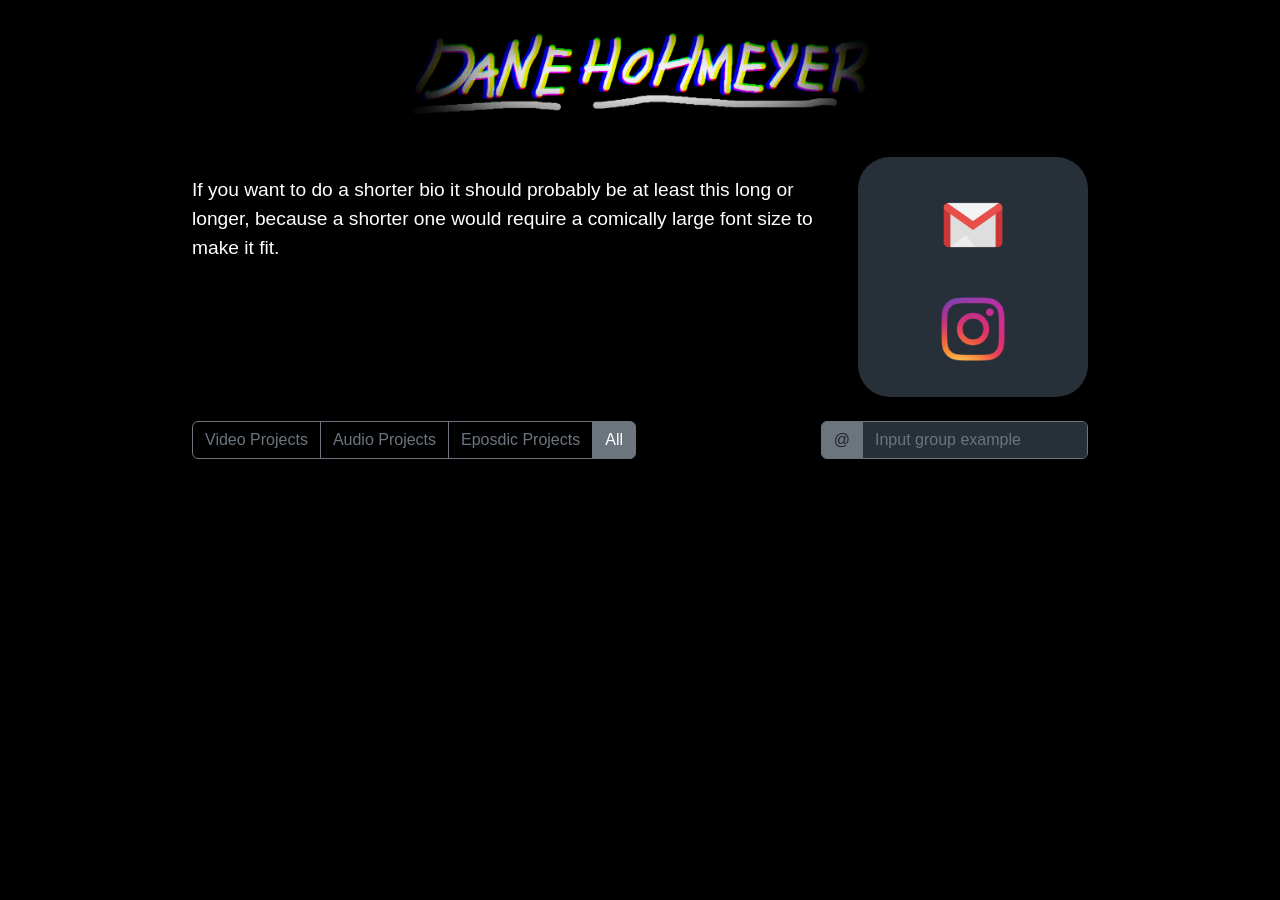
==== index.html @ 88d73496 "moved to own repo" ====
<!DOCTYPE html>

<head>
  <link rel="stylesheet" href="bootstrap.min.css">
  <link rel="stylesheet" href="./style.css">
  <script src="bootstrap.min.js"></script>
  <title>Dane Hohmeyer</title>
  <meta name="viewport">
  <meta name="description" content="Artisitc Musings for Coastal Organisms">
</head>
</body>
<div class="title">
  <img src="./imgs/vignettegif.gif" alt="Dane Hohmeyer">
</div>
<main>
  <div id="about" class="my-2">
    <div id="bio">
      If you want to do a shorter bio it should probably be at least this long or longer,
      because a shorter one would require a comically large font size to make it fit.
    </div>

    <div id="links">
      <a href="mailto:danehohmeyer@gmail.com">
        <img src="./imgs/gmail.png">
      </a>
      <a href="https://www.instagram.com/danehohmeyer/">
        <img src="./imgs/instagram.png">
      </a>
    </div>
  </div>
  <div id="filter" class="btn-toolbar justify-content-between w-100 my-3" role="toolbar">
    <div class="btn-group" role="group" aria-label="First group">
      <button id="1" type="button" class="btn btn-outline-secondary">Video Projects</button>
      <button id="2" type="button" class="btn btn-outline-secondary">Audio Projects</button>
      <button id="3" type="button" class="btn btn-outline-secondary">Eposdic Projects</button>
      <button id="4" type="button" class="btn btn-secondary">All</button>
    </div>

        <div class="input-group">
            <div class="input-group-text" id="btnGroupAddon2">@</div>
            <input type="text" class="form-control" placeholder="Input group example" aria-label="Input group example" aria-describedby="btnGroupAddon2">
          </div>
    </div>
    <div id="content" class="w-100">
    </div>
  </div>
  <div id="content" class="w-100">
    <table class="w-100">
    </table>
  </div>
</main>

<div class="modal fade" id="content-player" tabindex="-1" aria-labelledby="exampleModalLabel" aria-hidden="true">
    <div class="modal-dialog modal-dialog-centered modal-dialog-scrollable">
      <div class="modal-content" style="color: black;">
        <div class="modal-header">
          <h5 class="modal-title" id="exampleModalLabel">Content Title</h5>
          <button type="button" class="btn-close" data-bs-dismiss="modal" aria-label="Close"></button>
        </div>
        <div class="modal-body">
            <iframe width="560" height="315" src="https://www.youtube.com/embed/n__GJuqLb00" title="YouTube video player" frameborder="0" allow="accelerometer; autoplay; clipboard-write; encrypted-media; gyroscope; picture-in-picture" allowfullscreen></iframe>
            <p>
                Theses modals are really nice<br>
                You can put whatever you want in them<br>
                And they will be centered<br>
                And they will be scrollable<br>
                And they will be resizable<br>
                And they will be closable<br>
                If you want to add like a content discription you can just add text under the modal<br>
                Or like the film analog to a dev log where you can talk about the project<br>
                idk<br>
                im going to add some extra spaces to see how it behaves with extra text<br>
                <br><br><br><br><br><br>
                pretty sexy huh?
            </p>
        </div>
        <div class="modal-footer">
          <button type="button" class="btn btn-secondary" data-bs-dismiss="modal">Close</button>
        </div>
      </div>
    </div>
  </div>
</div>


<script src="../jquery-3.3.1.js"></script>
<script src="./config.js"></script>
<script defer src="./script.js"></script>
</body>
---- style.css ----
:root {
  --bg-color-1: #000;
  --bg-color-2: #272f38;
  --accent-color: #6c757d;
  --text-color-1: rgba(255, 255, 255, 1);
  --text-highlight-1: #ff8a00;
  --text-highlight-2: #e52e71;
  --gradient: linear-gradient(90deg, #ff8a00, #e52e71);
}

html {
  margin: 0;
  height: 100%;
}
body {
  height: 100%;
  margin: 0;
  /* background-image: ; */
  background-color: var(--bg-color-1);
}

body {
  font-family: "Roboto", sans-serif;
  font-size: 16px;
  line-height: 1.5;
  color: var(--text-color-1);
  background-color: var(--bg-color-1);
}

body {
  height: 100%;
  display: flex;
  flex-direction: column;
  color: white;
}

main {
  /* height: 100; */
  flex: 1 1 auto;
  display: flex;
  flex-direction: column;
  align-items: flex-start;
  width: 70%;
  margin-left: auto;
  margin-right: auto;
}

div.title {
  background-color: black;
  color: white;
  flex: 0 0 auto;

  padding: 1em;
  top: 0px;
  margin: 0 auto;
}

div.title img {
  margin: 0 auto;
  display: block;
  width: 30%;
  min-width: 500px;
}

a {
  text-decoration: none;
  color: white;
}

#about {
  display: flex;
  flex-direction: row;
  justify-content: center;
  flex-wrap: nowrap;
  align-items: flex-start;
  margin-left: auto;
  margin-right: auto;
  gap: 20px;
  width: 100%;
}

#about #bio {
  margin: 1em 0;
  font-size: larger;
  flex: 1 1 50%;
}

#about #links {
  flex: 1 0 0;
  display: flex;
  min-width: 50px;
  max-width: 50%;
  flex-direction: row;
  flex-wrap: wrap;
  justify-content: center;
  align-items: center;
  background-color: var(--bg-color-2);
  border-radius: 2em;
  padding: 1em;
}

#about img {
  height: 4em;
  margin: 20px;
  /* max-height: 15%; */
}

#filter .btn:focus {
  outline: none;
  box-shadow: none;
}

#filter .input-group-text {
	border-color: var(--accent-color);
	background-color: var(--accent-color);

}

#filter .form-control {
	border-color: var(--accent-color);
	background-color: var(--bg-color-2);
	color: var(--text-color-1)
}

#content {
  flex: 0 1 100%;
  display: flex;
  flex-direction: row;
  flex-wrap: wrap;
  justify-content: center;
  align-items: flex-start;
  row-gap: 0;
  gap: 0;
}

#content .cell {
  overflow: hidden;
}

/* #content img {
  width: 100%;
  max-height: 100%;
} */

#content 

#content .hidden img {
  opacity: 0;
}

.modal-dialog {
  max-width: 592px;
}
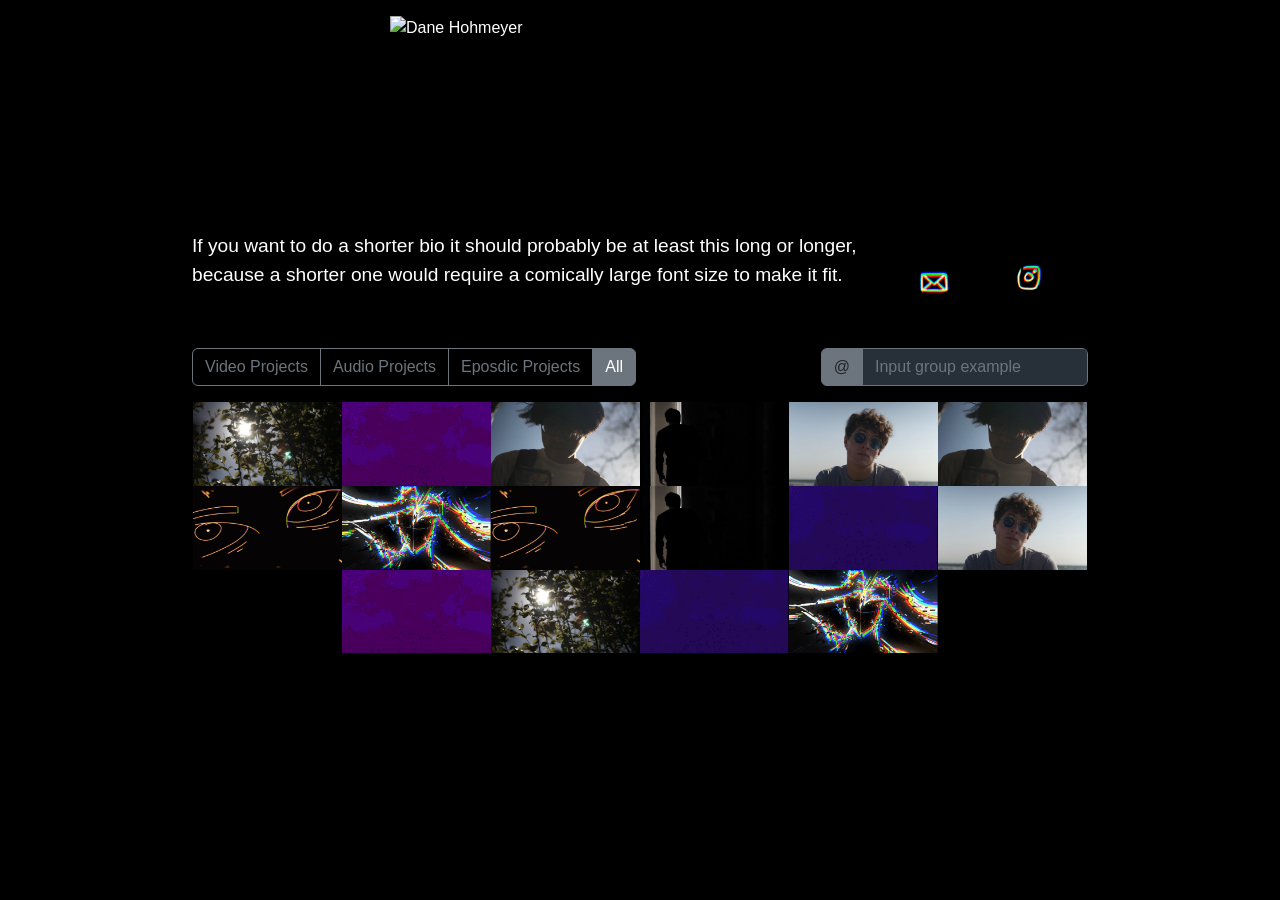
==== commit 1654aaeb: "added new gifs" ====
--- a/index.html
+++ b/index.html
@@ -10,10 +10,10 @@
 </head>
 </body>
 <div class="title">
-  <img src="./imgs/vignettegif.gif" alt="Dane Hohmeyer">
+  <img src="./imgs/DANELUMHOHMEYERGIF.gif" alt="Dane Hohmeyer">
 </div>
 <main>
-  <div id="about" class="my-2">
+  <div id="about">
     <div id="bio">
       If you want to do a shorter bio it should probably be at least this long or longer,
       because a shorter one would require a comically large font size to make it fit.
@@ -21,10 +21,10 @@
 
     <div id="links">
       <a href="mailto:danehohmeyer@gmail.com">
-        <img src="./imgs/gmail.png">
+        <img src="./imgs/MAILICONGIF.gif">
       </a>
       <a href="https://www.instagram.com/danehohmeyer/">
-        <img src="./imgs/instagram.png">
+        <img src="./imgs/INSTAGIF.gif">
       </a>
     </div>
   </div>
@@ -83,7 +83,7 @@
 </div>
 
 
-<script src="../jquery-3.3.1.js"></script>
+<script src="https://code.jquery.com/jquery-3.5.1.min.js" integrity="sha256-9/aliU8dGd2tb6OSsuzixeV4y/faTqgFtohetphbbj0=" crossorigin="anonymous"></script>
 <script src="./config.js"></script>
 <script defer src="./script.js"></script>
 </body>
--- a/style.css
+++ b/style.css
@@ -60,6 +60,8 @@
   display: block;
   width: 30%;
   min-width: 500px;
+  height: 200px;
+  object-fit: cover; 
 }
 
 a {
@@ -70,38 +72,44 @@
 #about {
   display: flex;
   flex-direction: row;
-  justify-content: center;
+  justify-content: space-between;
   flex-wrap: nowrap;
   align-items: flex-start;
-  margin-left: auto;
-  margin-right: auto;
+  margin: 0 auto;
   gap: 20px;
   width: 100%;
 }
 
 #about #bio {
-  margin: 1em 0;
+  margin: 0;
   font-size: larger;
-  flex: 1 1 50%;
+  flex: 1 1 30%;
+}
+
+#about a{
 }
 
 #about #links {
-  flex: 1 0 0;
+  border-radius: 2em;
+  /* background-color: var(--bg-color-2); */
+  width: calc(50% - 12em);
+  flex: 1 0 auto;
   display: flex;
   min-width: 50px;
-  max-width: 50%;
+  max-width: 13em;
+  height: fit-content;
   flex-direction: row;
   flex-wrap: wrap;
   justify-content: center;
   align-items: center;
-  background-color: var(--bg-color-2);
-  border-radius: 2em;
-  padding: 1em;
+  /* padding: 1em; */
 }
 
 #about img {
-  height: 4em;
-  margin: 20px;
+  object-fit: cover; 
+  height: 100px;
+  width: 100px;
+  /* margin: 1em; */
   /* max-height: 15%; */
 }
 
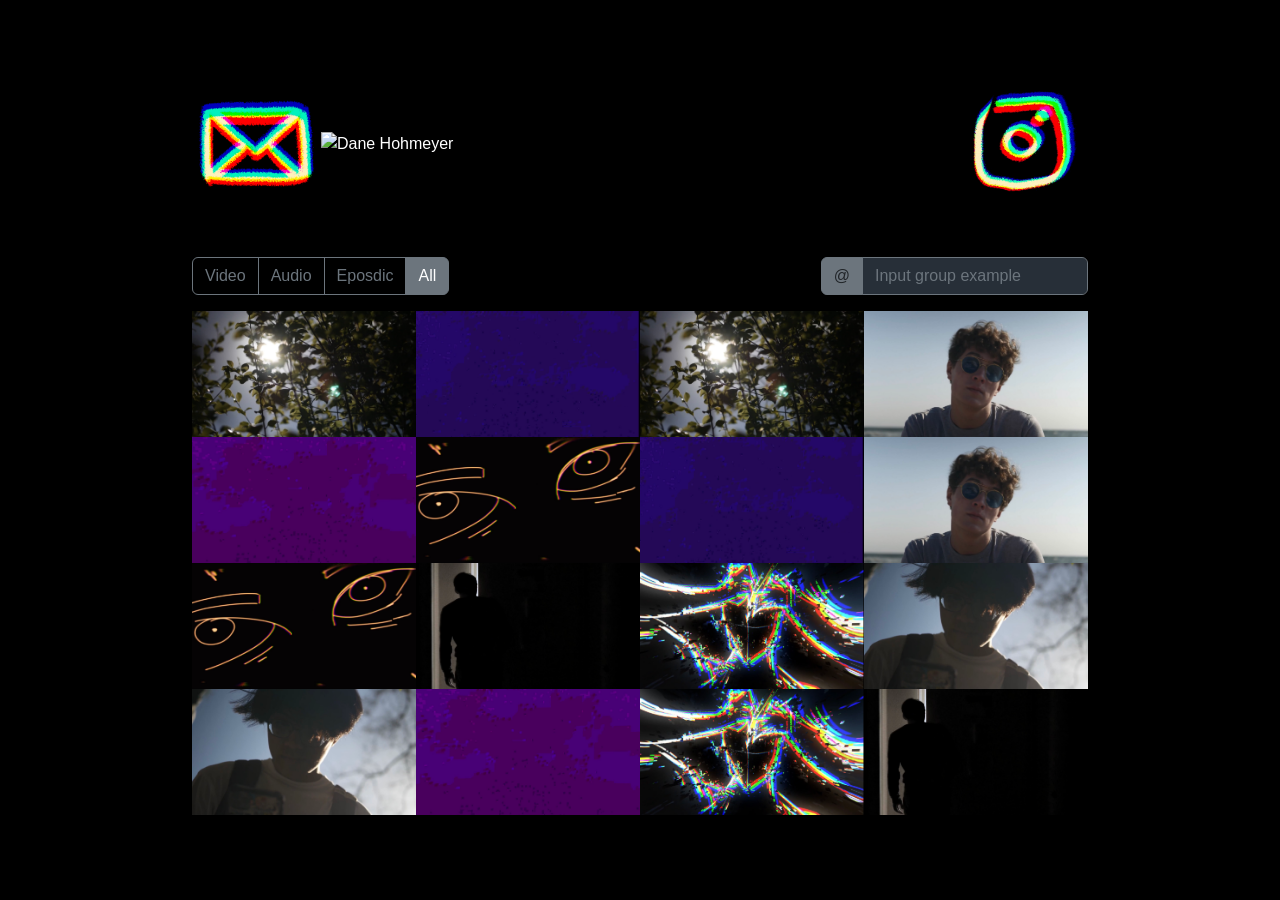
==== commit 5ed47f0c: "new sexy buttons" ====
--- a/index.html
+++ b/index.html
@@ -10,29 +10,26 @@
 </head>
 </body>
 <div class="title">
-  <img src="./imgs/DANELUMHOHMEYERGIF.gif" alt="Dane Hohmeyer">
+  <a href="mailto:danehohmeyer@gmail.com">
+    <img src="./imgs/CROPMAIL.gif">
+  </a>
+  <img src="./imgs/CROPTITLE.gif" alt="Dane Hohmeyer">
+  <a href="https://www.instagram.com/danehohmeyer/">
+    <img src="./imgs/CROPINSTA.gif">
+  </a>
+  <!-- <div id="links">
+  </div>
+  <div id="about">
+  If you want to do a shorter bio it should probably be at least this long or longer,
+    because a shorter one would require a comically large font size to make it fit.
+  </div> -->
 </div>
 <main>
-  <div id="about">
-    <div id="bio">
-      If you want to do a shorter bio it should probably be at least this long or longer,
-      because a shorter one would require a comically large font size to make it fit.
-    </div>
-
-    <div id="links">
-      <a href="mailto:danehohmeyer@gmail.com">
-        <img src="./imgs/MAILICONGIF.gif">
-      </a>
-      <a href="https://www.instagram.com/danehohmeyer/">
-        <img src="./imgs/INSTAGIF.gif">
-      </a>
-    </div>
-  </div>
-  <div id="filter" class="btn-toolbar justify-content-between w-100 my-3" role="toolbar">
+  <div id="filter" class="btn-toolbar w-100 my-3" role="toolbar">
     <div class="btn-group" role="group" aria-label="First group">
-      <button id="1" type="button" class="btn btn-outline-secondary">Video Projects</button>
-      <button id="2" type="button" class="btn btn-outline-secondary">Audio Projects</button>
-      <button id="3" type="button" class="btn btn-outline-secondary">Eposdic Projects</button>
+      <button id="1" type="button" class="btn btn-outline-secondary">Video</button>
+      <button id="2" type="button" class="btn btn-outline-secondary">Audio</button>
+      <button id="3" type="button" class="btn btn-outline-secondary">Eposdic</button>
       <button id="4" type="button" class="btn btn-secondary">All</button>
     </div>
 
@@ -44,7 +41,7 @@
     <div id="content" class="w-100">
     </div>
   </div>
-  <div id="content" class="w-100">
+  <div id="padding" class="w-100">
     <table class="w-100">
     </table>
   </div>
--- a/style.css
+++ b/style.css
@@ -10,108 +10,74 @@
 
 html {
   margin: 0;
+  width: 100%;
   height: 100%;
-}
-body {
-  height: 100%;
-  margin: 0;
-  /* background-image: ; */
-  background-color: var(--bg-color-1);
 }
 
 body {
+  height: 100%;
+  width: 70%;
+  margin: 0;
+  /* background-image: ; */
   font-family: "Roboto", sans-serif;
   font-size: 16px;
   line-height: 1.5;
   color: var(--text-color-1);
   background-color: var(--bg-color-1);
+  display: flex;
+  flex-direction: column;
+  margin: 0 auto;
 }
 
-body {
-  height: 100%;
+div.title {
+  position: relative;
   display: flex;
-  flex-direction: column;
+  flex-wrap: nowrap;
+  flex-direction: row;
+  background-color: black;
+  align-items: center;
+  justify-content: center;
+  /* height: 15em; */
+  padding: 0 0em;
+  margin: 5em 0 2em 0;
+}
+
+div.title>img {
+  display: block;
+  /* height: 100%; */
+  flex: 0 1 auto;
+  width: 99%;
+}
+
+.title a {
+  text-decoration: none;
   color: white;
+  display: block;
+  /* height: 100%; */
+  flex: 0 1 20%;
+  width: 20%;
+}
+
+.title a>img {
+  /* height: 100%; */
+  width: 100%;
+  /* margin: 1em; */
+  /* max-height: 15%; */
 }
 
 main {
-  /* height: 100; */
+  width: 100%;
   flex: 1 1 auto;
   display: flex;
   flex-direction: column;
   align-items: flex-start;
-  width: 70%;
-  margin-left: auto;
-  margin-right: auto;
+  
+}
+#filter{
+  justify-content: space-between;
+  flex-wrap: nowrap;
 }
 
-div.title {
-  background-color: black;
-  color: white;
-  flex: 0 0 auto;
-
-  padding: 1em;
-  top: 0px;
-  margin: 0 auto;
-}
-
-div.title img {
-  margin: 0 auto;
-  display: block;
-  width: 30%;
-  min-width: 500px;
-  height: 200px;
-  object-fit: cover; 
-}
-
-a {
-  text-decoration: none;
-  color: white;
-}
-
-#about {
-  display: flex;
-  flex-direction: row;
-  justify-content: space-between;
-  flex-wrap: nowrap;
-  align-items: flex-start;
-  margin: 0 auto;
-  gap: 20px;
-  width: 100%;
-}
-
-#about #bio {
-  margin: 0;
-  font-size: larger;
-  flex: 1 1 30%;
-}
-
-#about a{
-}
-
-#about #links {
-  border-radius: 2em;
-  /* background-color: var(--bg-color-2); */
-  width: calc(50% - 12em);
-  flex: 1 0 auto;
-  display: flex;
-  min-width: 50px;
-  max-width: 13em;
-  height: fit-content;
-  flex-direction: row;
-  flex-wrap: wrap;
-  justify-content: center;
-  align-items: center;
-  /* padding: 1em; */
-}
-
-#about img {
-  object-fit: cover; 
-  height: 100px;
-  width: 100px;
-  /* margin: 1em; */
-  /* max-height: 15%; */
-}
 
 #filter .btn:focus {
   outline: none;
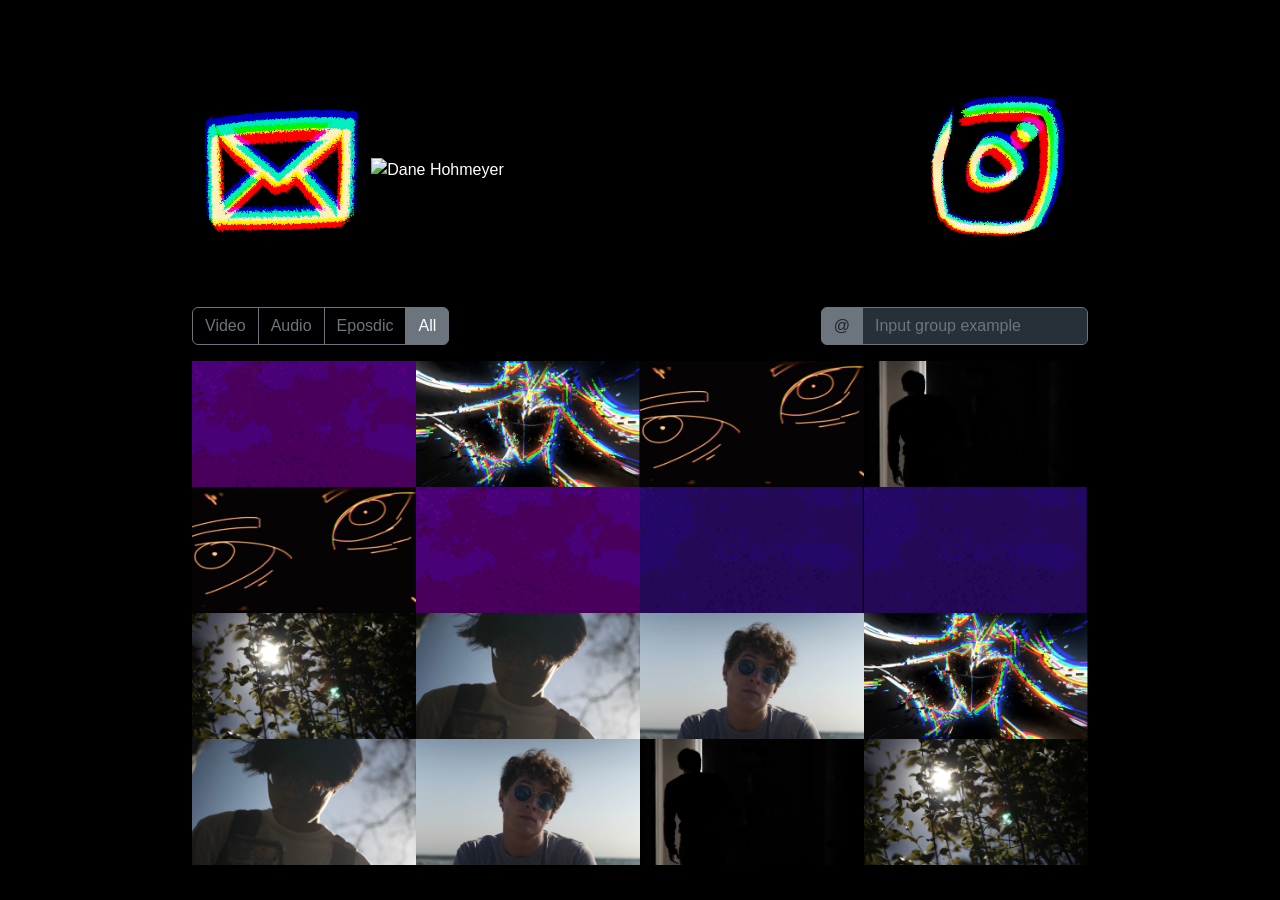
==== commit d8d666a3: "mobile fix maybe" ====
--- a/index.html
+++ b/index.html
@@ -3,7 +3,6 @@
 <head>
   <link rel="stylesheet" href="bootstrap.min.css">
   <link rel="stylesheet" href="./style.css">
-  <script src="bootstrap.min.js"></script>
   <title>Dane Hohmeyer</title>
   <meta name="viewport">
   <meta name="description" content="Artisitc Musings for Coastal Organisms">
@@ -20,7 +19,7 @@
   <!-- <div id="links">
   </div>
   <div id="about">
-  If you want to do a shorter bio it should probably be at least this long or longer,
+    If you want to do a shorter bio it should probably be at least this long or longer,
     because a shorter one would require a comically large font size to make it fit.
   </div> -->
 </div>
@@ -32,55 +31,56 @@
       <button id="3" type="button" class="btn btn-outline-secondary">Eposdic</button>
       <button id="4" type="button" class="btn btn-secondary">All</button>
     </div>
-
-        <div class="input-group">
-            <div class="input-group-text" id="btnGroupAddon2">@</div>
-            <input type="text" class="form-control" placeholder="Input group example" aria-label="Input group example" aria-describedby="btnGroupAddon2">
-          </div>
-    </div>
-    <div id="content" class="w-100">
+    
+    <div class="input-group">
+      <div class="input-group-text" id="btnGroupAddon2">@</div>
+      <input type="text" class="form-control" placeholder="Input group example" aria-label="Input group example" aria-describedby="btnGroupAddon2">
     </div>
   </div>
-  <div id="padding" class="w-100">
-    <table class="w-100">
-    </table>
+  <div id="content" class="w-100">
+  </div>
+</div>
+<div id="padding" class="w-100">
+  <table class="w-100">
+  </table>
   </div>
 </main>
 
 <div class="modal fade" id="content-player" tabindex="-1" aria-labelledby="exampleModalLabel" aria-hidden="true">
-    <div class="modal-dialog modal-dialog-centered modal-dialog-scrollable">
-      <div class="modal-content" style="color: black;">
-        <div class="modal-header">
-          <h5 class="modal-title" id="exampleModalLabel">Content Title</h5>
-          <button type="button" class="btn-close" data-bs-dismiss="modal" aria-label="Close"></button>
-        </div>
-        <div class="modal-body">
-            <iframe width="560" height="315" src="https://www.youtube.com/embed/n__GJuqLb00" title="YouTube video player" frameborder="0" allow="accelerometer; autoplay; clipboard-write; encrypted-media; gyroscope; picture-in-picture" allowfullscreen></iframe>
-            <p>
-                Theses modals are really nice<br>
-                You can put whatever you want in them<br>
-                And they will be centered<br>
-                And they will be scrollable<br>
-                And they will be resizable<br>
-                And they will be closable<br>
-                If you want to add like a content discription you can just add text under the modal<br>
-                Or like the film analog to a dev log where you can talk about the project<br>
-                idk<br>
-                im going to add some extra spaces to see how it behaves with extra text<br>
-                <br><br><br><br><br><br>
-                pretty sexy huh?
-            </p>
-        </div>
-        <div class="modal-footer">
-          <button type="button" class="btn btn-secondary" data-bs-dismiss="modal">Close</button>
-        </div>
+  <div class="modal-dialog modal-dialog-centered modal-dialog-scrollable">
+    <div class="modal-content" style="color: black;">
+      <div class="modal-header">
+        <h5 class="modal-title" id="exampleModalLabel">Content Title</h5>
+        <button type="button" class="btn-close" data-bs-dismiss="modal" aria-label="Close"></button>
+      </div>
+      <div class="modal-body">
+        <iframe width="560" height="315" src="https://www.youtube.com/embed/n__GJuqLb00" title="YouTube video player" frameborder="0" allow="accelerometer; autoplay; clipboard-write; encrypted-media; gyroscope; picture-in-picture" allowfullscreen></iframe>
+        <p>
+          Theses modals are really nice<br>
+          You can put whatever you want in them<br>
+          And they will be centered<br>
+          And they will be scrollable<br>
+          And they will be resizable<br>
+          And they will be closable<br>
+          If you want to add like a content discription you can just add text under the modal<br>
+          Or like the film analog to a dev log where you can talk about the project<br>
+          idk<br>
+          im going to add some extra spaces to see how it behaves with extra text<br>
+          <br><br><br><br><br><br>
+          pretty sexy huh?
+        </p>
+      </div>
+      <div class="modal-footer">
+        <button type="button" class="btn btn-secondary" data-bs-dismiss="modal">Close</button>
       </div>
     </div>
   </div>
 </div>
+</div>
 
 
 <script src="https://code.jquery.com/jquery-3.5.1.min.js" integrity="sha256-9/aliU8dGd2tb6OSsuzixeV4y/faTqgFtohetphbbj0=" crossorigin="anonymous"></script>
+<script src="bootstrap.min.js"></script>
 <script src="./config.js"></script>
 <script defer src="./script.js"></script>
 </body>
--- a/style.css
+++ b/style.css
@@ -46,7 +46,7 @@
   display: block;
   /* height: 100%; */
   flex: 0 1 auto;
-  width: 99%;
+  width: 60%;
 }
 
 .title a {
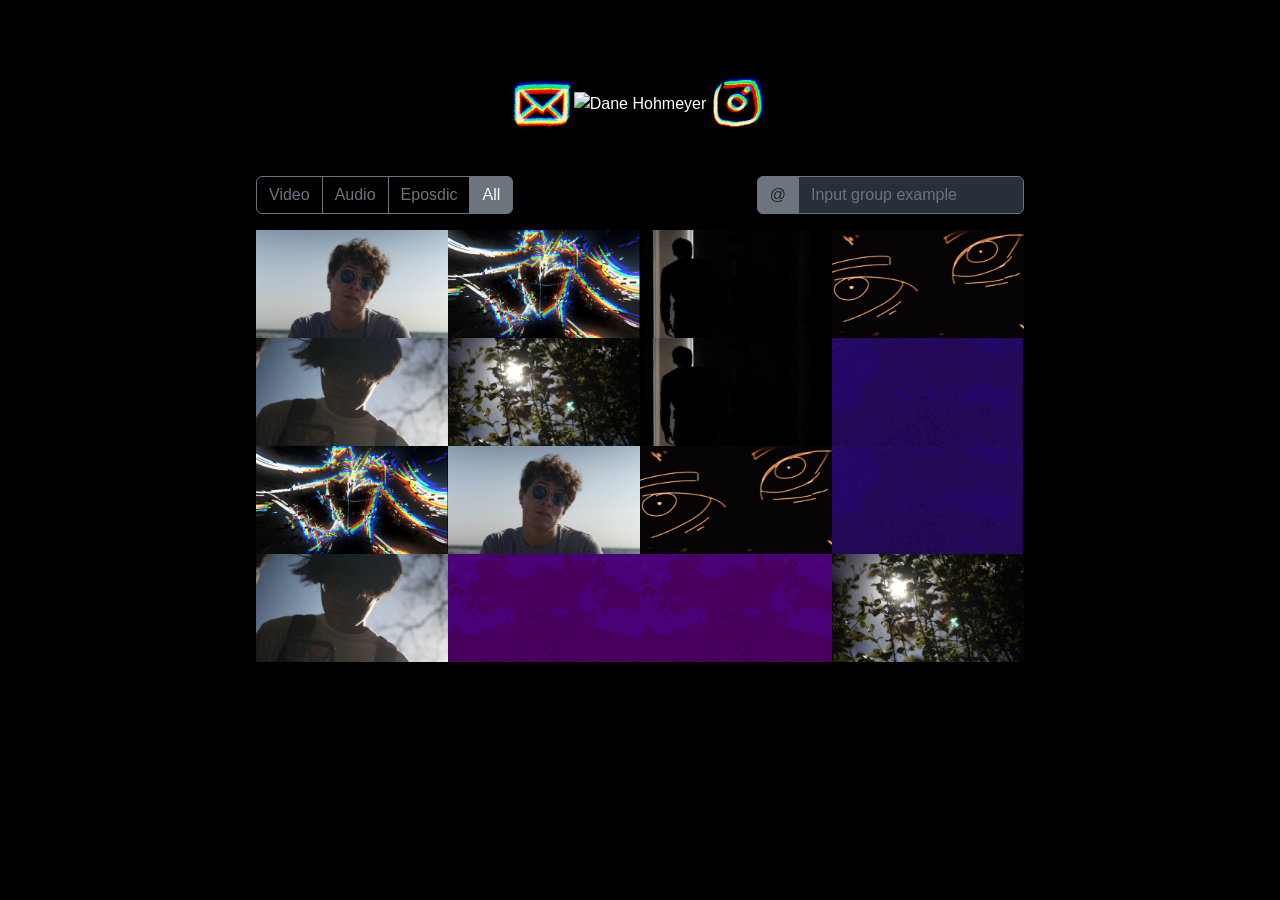
==== commit d208ed62: "fixed wonky img scaling" ====
--- a/index.html
+++ b/index.html
@@ -24,7 +24,7 @@
   </div> -->
 </div>
 <main>
-  <div id="filter" class="btn-toolbar w-100 my-3" role="toolbar">
+  <div id="filter" class="btn-toolbar w-100 mb-3" role="toolbar">
     <div class="btn-group" role="group" aria-label="First group">
       <button id="1" type="button" class="btn btn-outline-secondary">Video</button>
       <button id="2" type="button" class="btn btn-outline-secondary">Audio</button>
@@ -39,10 +39,7 @@
   </div>
   <div id="content" class="w-100">
   </div>
-</div>
-<div id="padding" class="w-100">
-  <table class="w-100">
-  </table>
+  <div id="padding" class="w-100">
   </div>
 </main>
 
--- a/style.css
+++ b/style.css
@@ -16,12 +16,10 @@
 
 body {
   height: 100%;
-  width: 70%;
+  width: 60%;
   margin: 0;
   /* background-image: ; */
   font-family: "Roboto", sans-serif;
-  font-size: 16px;
-  line-height: 1.5;
   color: var(--text-color-1);
   background-color: var(--bg-color-1);
   display: flex;
@@ -37,16 +35,18 @@
   background-color: black;
   align-items: center;
   justify-content: center;
-  /* height: 15em; */
+  height: 15em;
   padding: 0 0em;
-  margin: 5em 0 2em 0;
+  margin: 4em 0 2em 0;
+  max-height: 5em;
 }
 
 div.title>img {
-  display: block;
-  /* height: 100%; */
-  flex: 0 1 auto;
-  width: 60%;
+  /* display: block; */
+  /* flex: 1 10 auto; */
+  max-height: 100%;
+  object-fit: contain;
+  max-width: calc(100% - 8em)
 }
 
 .title a {
@@ -54,8 +54,8 @@
   color: white;
   display: block;
   /* height: 100%; */
-  flex: 0 1 20%;
-  width: 20%;
+  flex: 0 0 auto;
+  width: 4em;
 }
 
 .title a>img {
@@ -111,13 +111,6 @@
   overflow: hidden;
 }
 
-/* #content img {
-  width: 100%;
-  max-height: 100%;
-} */
-
-#content 
-
 #content .hidden img {
   opacity: 0;
 }
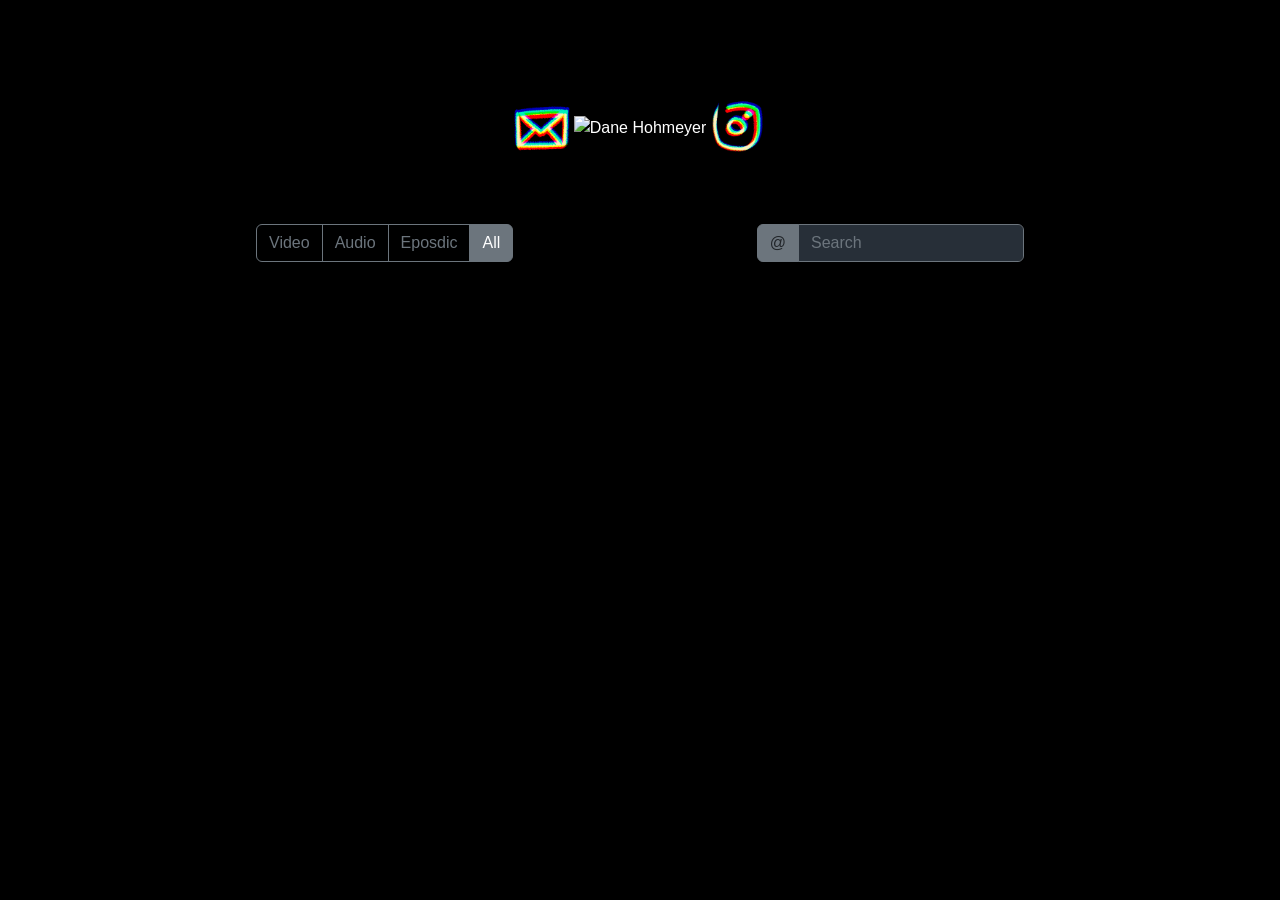
==== commit 714de951: "clean window rescale behavior" ====
--- a/index.html
+++ b/index.html
@@ -34,7 +34,7 @@
     
     <div class="input-group">
       <div class="input-group-text" id="btnGroupAddon2">@</div>
-      <input type="text" class="form-control" placeholder="Input group example" aria-label="Input group example" aria-describedby="btnGroupAddon2">
+      <input type="text" class="form-control" placeholder="Search" aria-label="Search" aria-describedby="btnGroupAddon2">
     </div>
   </div>
   <div id="content" class="w-100">
--- a/style.css
+++ b/style.css
@@ -12,6 +12,7 @@
   margin: 0;
   width: 100%;
   height: 100%;
+
 }
 
 body {
@@ -38,7 +39,7 @@
   height: 15em;
   padding: 0 0em;
   margin: 4em 0 2em 0;
-  max-height: 5em;
+  max-height: 8em;
 }
 
 div.title>img {
@@ -107,8 +108,13 @@
   gap: 0;
 }
 
+#padding {
+  flex: 1 1 100%;
+}
+
 #content .cell {
   overflow: hidden;
+  cursor: pointer;
 }
 
 #content .hidden img {
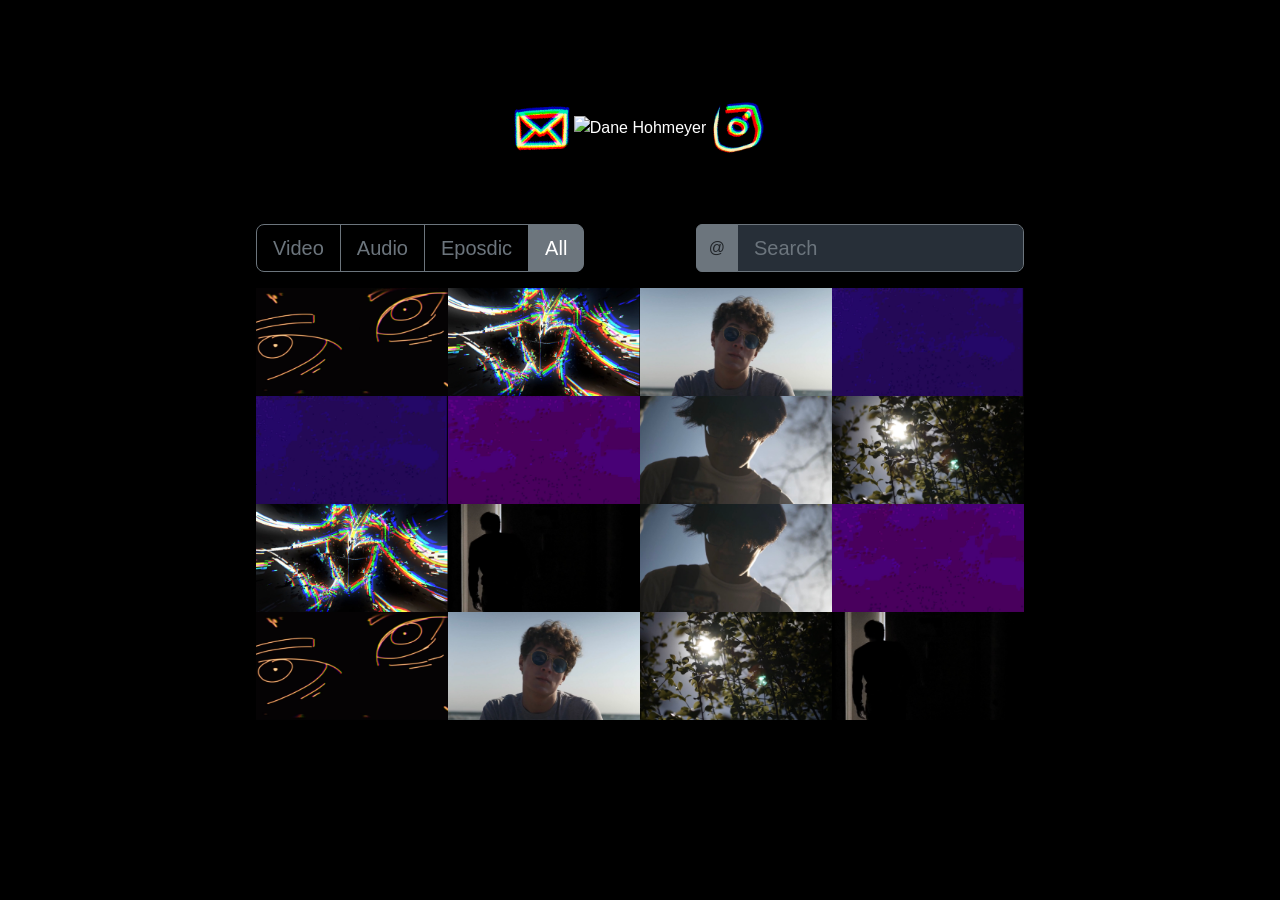
==== commit f4aa401b: "bigger buttons and fancy fade in effect" ====
--- a/index.html
+++ b/index.html
@@ -25,7 +25,7 @@
 </div>
 <main>
   <div id="filter" class="btn-toolbar w-100 mb-3" role="toolbar">
-    <div class="btn-group" role="group" aria-label="First group">
+    <div class="btn-group btn-group-lg" role="group" aria-label="First group">
       <button id="1" type="button" class="btn btn-outline-secondary">Video</button>
       <button id="2" type="button" class="btn btn-outline-secondary">Audio</button>
       <button id="3" type="button" class="btn btn-outline-secondary">Eposdic</button>
@@ -34,7 +34,7 @@
     
     <div class="input-group">
       <div class="input-group-text" id="btnGroupAddon2">@</div>
-      <input type="text" class="form-control" placeholder="Search" aria-label="Search" aria-describedby="btnGroupAddon2">
+      <input type="text" class="form-control form-control-lg" placeholder="Search" aria-label="Search" aria-describedby="btnGroupAddon2">
     </div>
   </div>
   <div id="content" class="w-100">
--- a/style.css
+++ b/style.css
@@ -117,7 +117,12 @@
   cursor: pointer;
 }
 
-#content .hidden img {
+#content .cell img {
+  opacity: 1;
+  transition: 1s;
+}
+
+#content .cell.hidden img {
   opacity: 0;
 }
 
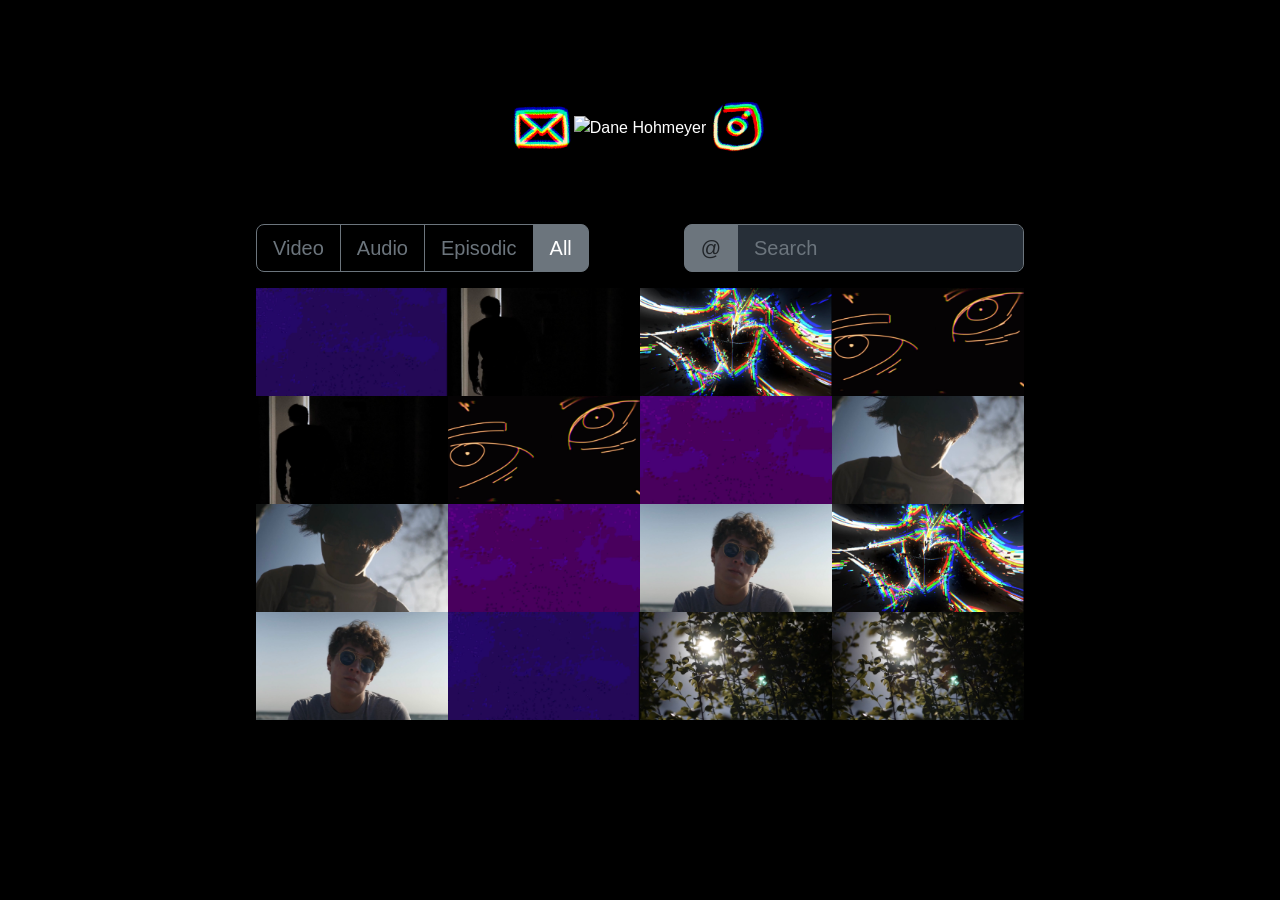
==== commit ebddfdab: "dynamically loads videoa and audio projects" ====
--- a/index.html
+++ b/index.html
@@ -28,11 +28,11 @@
     <div class="btn-group btn-group-lg" role="group" aria-label="First group">
       <button id="1" type="button" class="btn btn-outline-secondary">Video</button>
       <button id="2" type="button" class="btn btn-outline-secondary">Audio</button>
-      <button id="3" type="button" class="btn btn-outline-secondary">Eposdic</button>
+      <button id="3" type="button" class="btn btn-outline-secondary">Episodic</button>
       <button id="4" type="button" class="btn btn-secondary">All</button>
     </div>
     
-    <div class="input-group">
+    <div class="input-group input-group-lg">
       <div class="input-group-text" id="btnGroupAddon2">@</div>
       <input type="text" class="form-control form-control-lg" placeholder="Search" aria-label="Search" aria-describedby="btnGroupAddon2">
     </div>
@@ -44,15 +44,48 @@
 </main>
 
 <div class="modal fade" id="content-player" tabindex="-1" aria-labelledby="exampleModalLabel" aria-hidden="true">
-  <div class="modal-dialog modal-dialog-centered modal-dialog-scrollable">
+  <div class="modal-dialog modal-lg modal-dialog-centered modal-dialog-scrollable">
     <div class="modal-content" style="color: black;">
       <div class="modal-header">
         <h5 class="modal-title" id="exampleModalLabel">Content Title</h5>
         <button type="button" class="btn-close" data-bs-dismiss="modal" aria-label="Close"></button>
       </div>
       <div class="modal-body">
-        <iframe width="560" height="315" src="https://www.youtube.com/embed/n__GJuqLb00" title="YouTube video player" frameborder="0" allow="accelerometer; autoplay; clipboard-write; encrypted-media; gyroscope; picture-in-picture" allowfullscreen></iframe>
-        <p>
+
+        <div class="content-wrapper video-wrapper" >
+          <iframe width="560" height="315" src="" title="YouTube video player" frameborder="0" allow="accelerometer; autoplay; clipboard-write; encrypted-media; gyroscope; picture-in-picture" allowfullscreen></iframe>
+
+        </div>
+        <div class="content-wrapper audio-wrapper">
+          <audio controls>
+            <source src="" type="audio/ogg">
+            Your browser does not support the audio tag.
+          </audio>
+
+        </div>
+        <div id="carouselExampleIndicators" class="carousel slide content-wrapper episodic-wrapper" data-bs-interval="false">
+          <div class="carousel-indicators">
+            <button type="button" data-bs-target="#carouselExampleIndicators" data-bs-slide-to="0" class="active" aria-current="true" aria-label="Slide 1"></button>
+            <button type="button" data-bs-target="#carouselExampleIndicators" data-bs-slide-to="1" aria-label="Slide 2"></button>
+            <button type="button" data-bs-target="#carouselExampleIndicators" data-bs-slide-to="2" aria-label="Slide 3"></button>
+          </div>
+          <div class="carousel-inner">
+            <div class="carousel-item active">
+              <iframe width="560" height="315" src="" title="YouTube video player" frameborder="0" allow="accelerometer; autoplay; clipboard-write; encrypted-media; gyroscope; picture-in-picture" allowfullscreen></iframe>
+            </div>
+          </div>
+          <button class="carousel-control-prev" type="button" data-bs-target="#carouselExampleIndicators" data-bs-slide="prev">
+            <span class="carousel-control-prev-icon" aria-hidden="true"></span>
+            <span class="visually-hidden">Previous</span>
+          </button>
+          <button class="carousel-control-next" type="button" data-bs-target="#carouselExampleIndicators" data-bs-slide="next">
+            <span class="carousel-control-next-icon" aria-hidden="true"></span>
+            <span class="visually-hidden">Next</span>
+          </button>
+        </div>
+        
+
+        <div id="desc">
           Theses modals are really nice<br>
           You can put whatever you want in them<br>
           And they will be centered<br>
@@ -65,7 +98,7 @@
           im going to add some extra spaces to see how it behaves with extra text<br>
           <br><br><br><br><br><br>
           pretty sexy huh?
-        </p>
+        </div>
       </div>
       <div class="modal-footer">
         <button type="button" class="btn btn-secondary" data-bs-dismiss="modal">Close</button>
--- a/style.css
+++ b/style.css
@@ -120,6 +120,7 @@
 #content .cell img {
   opacity: 1;
   transition: 1s;
+  transition-property: opacity;
 }
 
 #content .cell.hidden img {
@@ -127,5 +128,40 @@
 }
 
 .modal-dialog {
-  max-width: 592px;
+  /* max-width: 592px; */
+}
+
+.modal audio {
+  width: 100%;
+}
+
+.modal .content-wrapper {
+  display: none;
+}
+
+.modal[content-type="video"] .video-wrapper{
+  display: block;
+}
+
+.modal[content-type="audio"] .audio-wrapper{
+  display: block;
+}
+
+.modal[content-type="episodic"] .episodic-wrapper{
+  display: block;
+}
+
+.video-wrapper {
+  margin: 0 auto;
+  position: relative;
+  padding-bottom: 56.25%; /* 16:9 */
+  height: 0;
+}
+
+.video-wrapper iframe {
+  position: absolute;
+  top: 0;
+  left: 0;
+  width: 100%;
+  height: 100%;
 }
